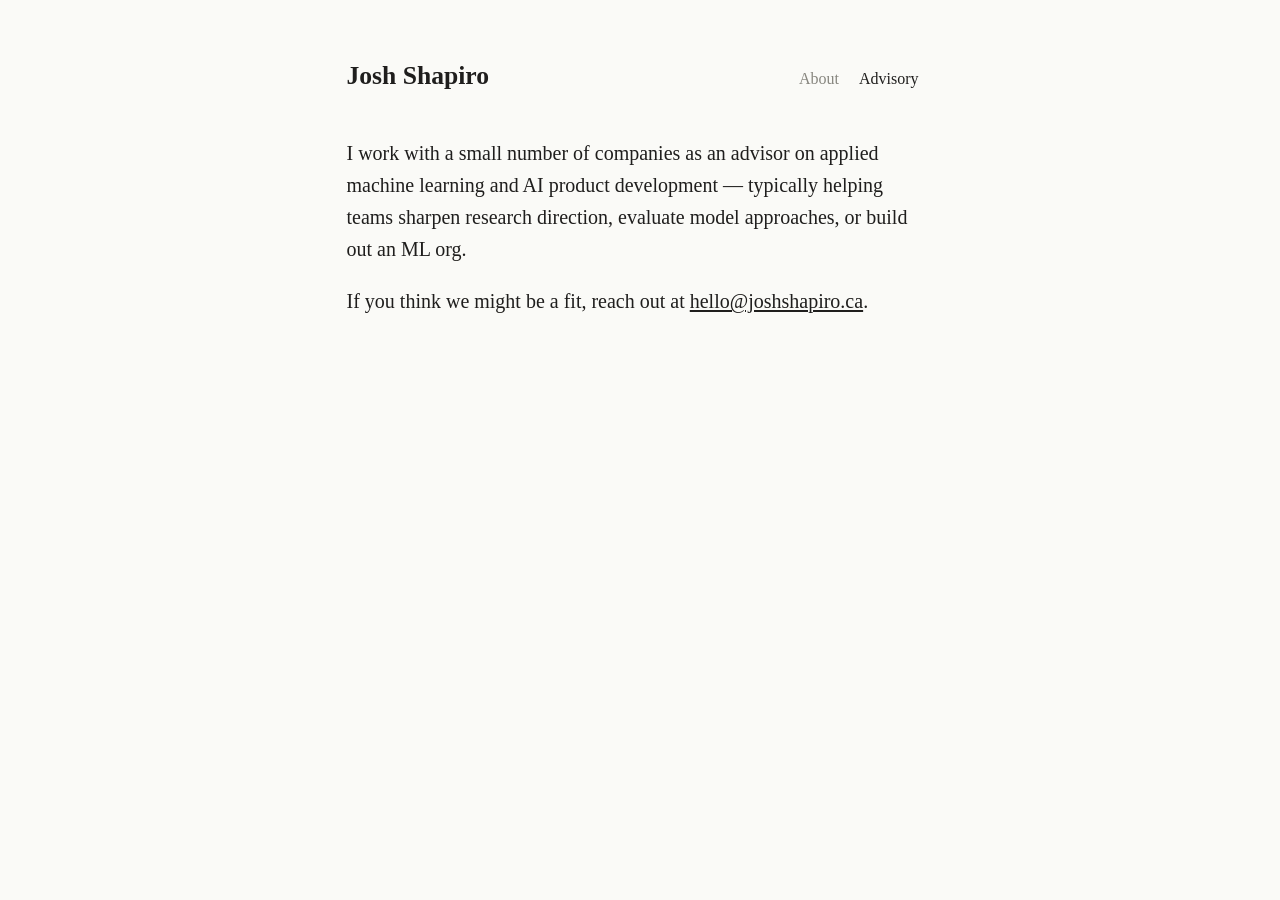
==== advisory.html @ becfd1b4 "Add nav bar. Add advisory page. Fix scroll bar gutter." ====
<!DOCTYPE html>
<html lang="en">
<head>
  <meta charset="UTF-8">
  <meta name="viewport" content="width=device-width, initial-scale=1.0">
  <title>Josh Shapiro — Advisory</title>
  <link rel="stylesheet" href="style.css">
</head>
<body>
  <header>
    <div class="header-inner">
      <h1><a href="index.html" style="text-decoration:none;">Josh Shapiro</a></h1>
      <nav class="nav-tabs">
        <a href="index.html">About</a>
        <a href="advisory.html" class="active">Advisory</a>
      </nav>
    </div>
  </header>

  <main>
    <section class="bio">
      <p>
        I work with a small number of companies as an advisor on applied machine learning and AI product development — typically helping teams sharpen research direction, evaluate model approaches, or build out an ML org.
      </p>
      <p>
        If you think we might be a fit, reach out at <a href="mailto:hello@joshshapiro.ca">hello@joshshapiro.ca</a>.
      </p>
    </section>
  </main>
</body>
</html>
---- style.css ----
/* Fonts */
@font-face {
  font-family: "Newsreader 24 Pt";
  src: url(https://cdn.prod.website-files.com/67e201a6a390d00a0ca1cbf3/67ffb24d1dc0f17b6e10ca33_Newsreader24pt-Regular.woff2) format("woff2");
  font-weight: 400;
  font-style: normal;
  font-display: swap;
}
@font-face {
  font-family: "Newsreader 24 Pt";
  src: url(https://cdn.prod.website-files.com/67e201a6a390d00a0ca1cbf3/67ffb24df51aa85592704a67_Newsreader24pt-Italic.woff2) format("woff2");
  font-weight: 400;
  font-style: italic;
  font-display: swap;
}
@font-face {
  font-family: "Newsreader 24 Pt";
  src: url(https://cdn.prod.website-files.com/67e201a6a390d00a0ca1cbf3/67ffb31e05300bdee6411d8c_Newsreader24pt-SemiBold.woff2) format("woff2");
  font-weight: 600;
  font-style: normal;
  font-display: swap;
}

/* Variables */
:root {
  --text:          #1f1e1d;
  --text-secondary:#5e5d59;
  --text-tertiary: #87867f;
  --bg:            #fafaf7;
  --border:        #d1cfc5;
  --bg-light:      #faf9f5;
}

/* Reset & base */
*, *::before, *::after {
  box-sizing: border-box;
  margin: 0;
  padding: 0;
}

html {
  -webkit-font-smoothing: antialiased;
  -moz-osx-font-smoothing: grayscale;
  scrollbar-gutter: stable;
}

body {
  font-family: "Newsreader 24 Pt", "Times New Roman", serif;
  font-size: 1.25rem;
  line-height: 1.6;
  font-weight: 400;
  color: var(--text);
  background-color: var(--bg);
  transition: color 0.2s linear, background-color 0.2s linear;
}

::selection {
  background: rgba(0, 100, 255, 0.22);
}

/* Links */
a {
  color: var(--text);
  text-decoration: underline;
  text-decoration-thickness: 0.08em;
  text-underline-offset: 0.1em;
  transition: color 0.2s linear;
}

a:hover {
  color: var(--text-secondary);
}

/* Sticky header */
header {
  /* full-width container, no padding */
}

.header-inner {
  max-width: 38.75rem;
  margin: 0 auto;
  padding: 3.5rem 1.5rem 1rem;
  display: flex;
  align-items: baseline;
  justify-content: space-between;
  gap: 1rem;
}

header h1 {
  font-size: 1.6rem;
  font-weight: 600;
  letter-spacing: 0;
}

.nav-tabs {
  display: flex;
  gap: 1.25rem;
  font-size: 1rem;
}

.nav-tabs a {
  text-decoration: none;
  color: var(--text-tertiary);
  transition: color 0.2s linear;
}

.nav-tabs a:hover {
  color: var(--text-secondary);
  text-decoration: underline;
  text-decoration-thickness: 0.08em;
  text-underline-offset: 0.1em;
}

.nav-tabs a.active {
  color: var(--text);
}

/* Main column */
main {
  max-width: 38.75rem;
  margin: 0 auto;
  padding: 1.5rem 1.5rem 6rem;
}

/* Bio */
.bio {
  margin-bottom: 3rem;
}

.bio p {
  margin-bottom: 1em;
}

.bio p:last-child {
  margin-bottom: 0;
}

/* Sections */
section {
  margin-bottom: 2.5rem;
}

h2 {
  font-size: 1.2em;
  font-weight: 600;
  color: var(--text);
  margin-bottom: 0.5em;
}

/* Post lists */
.post-list {
  list-style: none;
}

.post-list li::before {
  content: "•";
  font-size: 1em;
  vertical-align: middle;
  margin-right: 0.1em;
}

.post-list li {
  display: list-item;
}

.post-list a {
  text-decoration: underline;
}

.post-list a:hover {
  text-decoration: underline;
  text-decoration-thickness: 0.08em;
  text-underline-offset: 0.1em;
}

.post-date {
  font-size: 0.85em;
  color: var(--text-tertiary);
  white-space: nowrap;
  flex-shrink: 0;
}

/* Post page styling */
article {
  max-width: 38.75rem;
}

article h1 {
  font-size: 2em;
  font-weight: 700;
  line-height: 1.1;
  margin-bottom: 0.2em;
}

article .date {
  color: var(--text-tertiary);
  font-size: 0.9em;
  margin-bottom: 2.5rem;
}

article p {
  margin-bottom: 1em;
}

article h2 {
  font-size: 1.4em;
  font-weight: 600;
  line-height: 1.2;
  letter-spacing: 0;
  text-transform: none;
  color: var(--text);
  margin-top: 2em;
  margin-bottom: 0.5em;
}

article h2:first-child {
  margin-top: 0;
}

article h3 {
  font-size: 1.1em;
  font-weight: 600;
  margin-top: 1.5em;
  margin-bottom: 0.5em;
}

/* Responsive */
@media (max-width: 600px) {
  body {
    font-size: 1.1rem;
  }

  main {
    padding: 2.5rem 1.25rem 4rem;
  }

  .header-inner {
    padding: 2.5rem 1.25rem 1rem;
  }

  .nav-tabs {
    font-size: 0.9rem;
    gap: 0.9rem;
  }

  .post-list li {
    flex-direction: column;
    gap: 0.1rem;
  }
}
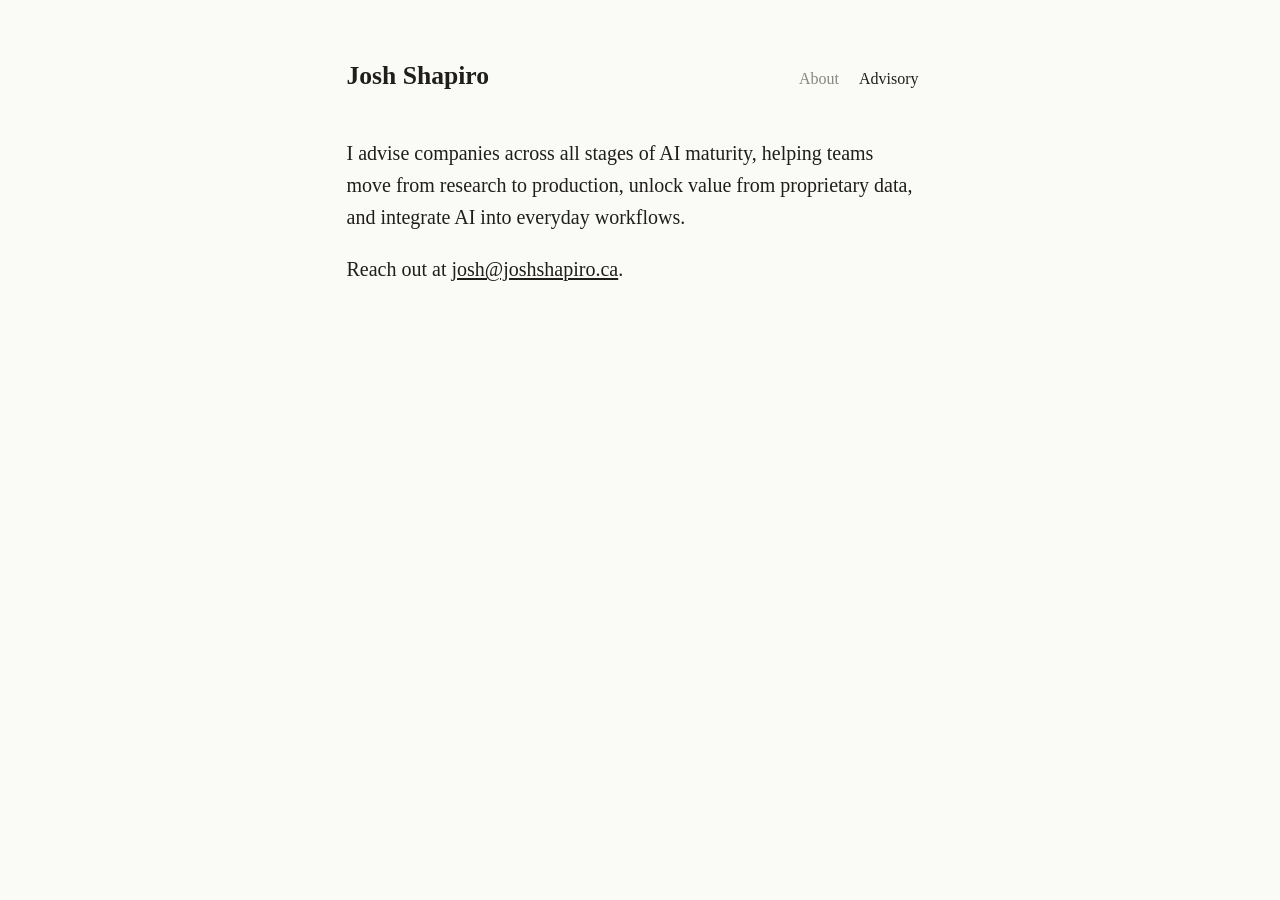
==== commit f03cc441: "Updated index and advisory contents." ====
--- a/advisory.html
+++ b/advisory.html
@@ -3,7 +3,7 @@
 <head>
   <meta charset="UTF-8">
   <meta name="viewport" content="width=device-width, initial-scale=1.0">
-  <title>Josh Shapiro — Advisory</title>
+  <title>Josh Shapiro</title>
   <link rel="stylesheet" href="style.css">
 </head>
 <body>
@@ -20,12 +20,12 @@
   <main>
     <section class="bio">
       <p>
-        I work with a small number of companies as an advisor on applied machine learning and AI product development — typically helping teams sharpen research direction, evaluate model approaches, or build out an ML org.
+        I advise companies across all stages of AI maturity, helping teams move from research to production, unlock value from proprietary data, and integrate AI into everyday workflows.
       </p>
       <p>
-        If you think we might be a fit, reach out at <a href="mailto:hello@joshshapiro.ca">hello@joshshapiro.ca</a>.
+        Reach out at <a href="mailto:josh@joshshapiro.ca">josh@joshshapiro.ca</a>.
       </p>
     </section>
   </main>
 </body>
-</html>
+</html>
